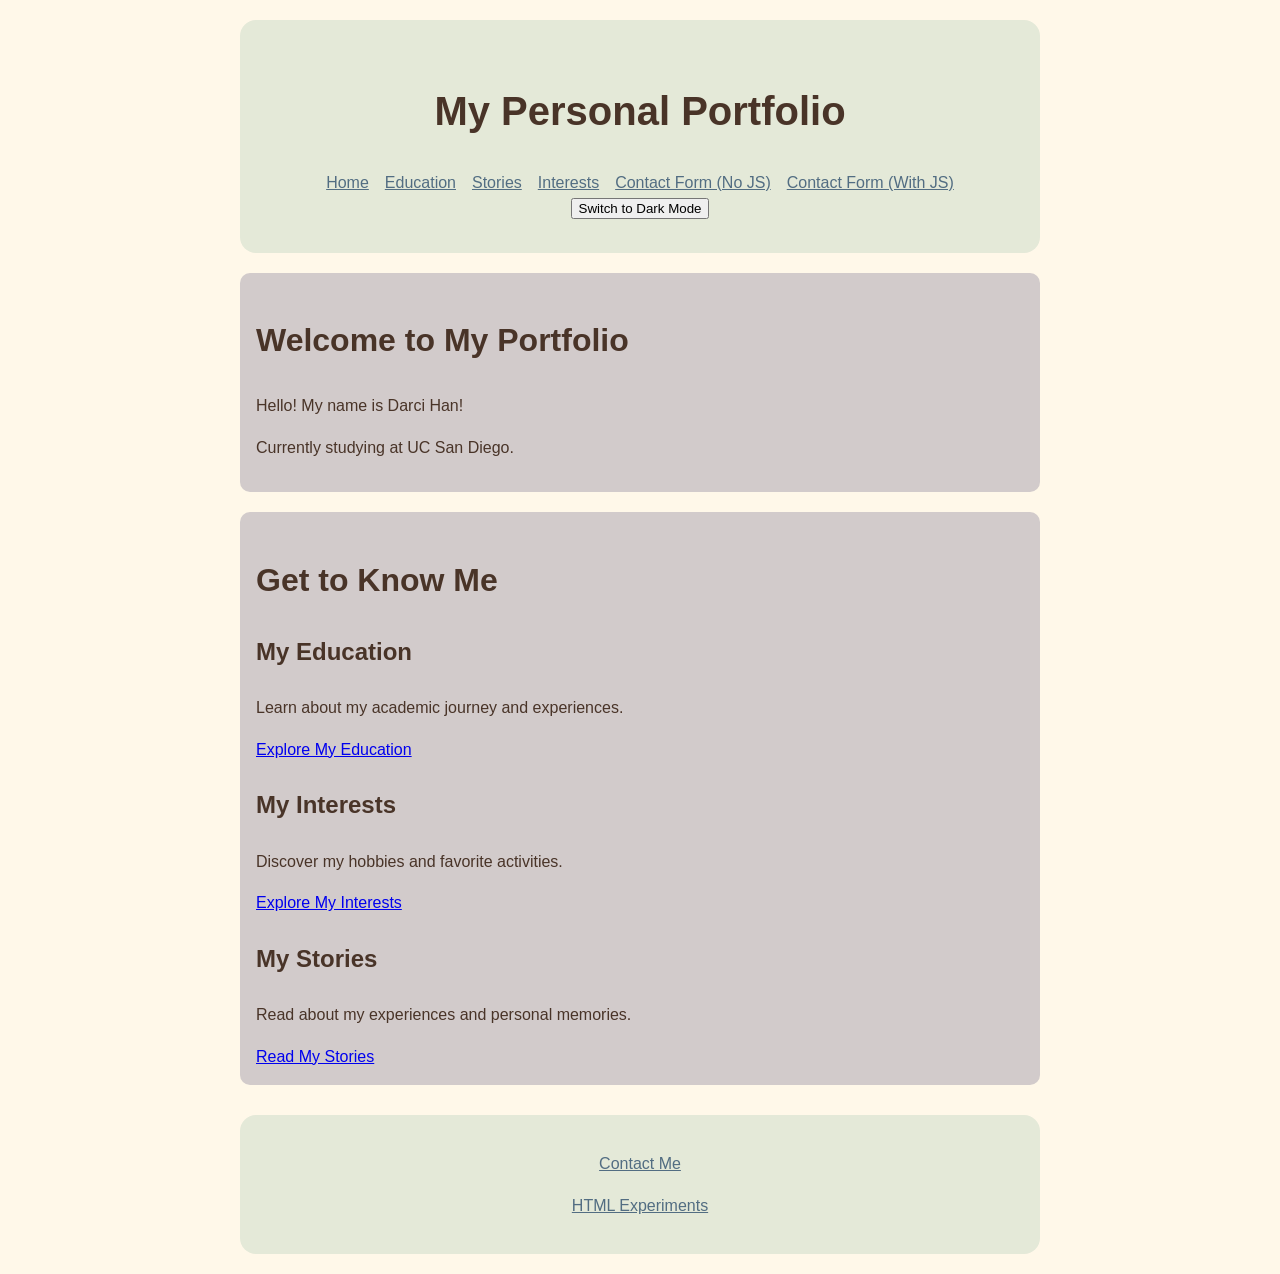
==== index.html @ 0ed993d6 "Add files via upload" ====
<!DOCTYPE html>
<html lang="en">
<head>
    <meta charset="UTF-8">
    <meta name="viewport" content="width=device-width, initial-scale=1.0">
    <title>Home | My Personal Portfolio</title>
    <link rel="icon" href="knitting.jpg" type="image/jpeg">
    <script src="theme.js" defer></script>
<link rel="stylesheet" href="style.css">
</head>
<body>
    <header>
        <h1>My Personal Portfolio</h1>

        <nav aria-label="Main navigation">
            <a href="index.html">Home</a>
            <a href="education.html">Education</a>
            <a href="stories.html">Stories</a>
            <a href="interests.html">Interests</a>

            <a href="form-no-js.html">Contact Form (No JS)</a>
            <a href="form-with-js.html">Contact Form (With JS)</a>
        </nav>

        <button type="button" id="theme-toggle" hidden>
            Switch to Dark Mode
        </button>
    </header>

    <main>
        <section>
            <h2>Welcome to My Portfolio</h2>
            <div>
            <p>
                Hello! My name is Darci Han!
            </p>
            <p>Currently studying at <span>UC San Diego</span>.</p>
            </div>
        </section>

        <section>
            <h2>Get to Know Me</h2>

            <article>
                <h3>My Education</h3>
                <p>Learn about my academic journey and experiences.</p>
                <a href="education.html">Explore My Education</a>
            </article>

            <article>
                <h3>My Interests</h3>
                <p>Discover my hobbies and favorite activities.</p>
                <a href="interests.html">Explore My Interests</a>
            </article>

            <article>
                <h3>My Stories</h3>
                <p>Read about my experiences and personal memories.</p>
                <a href="stories.html">Read My Stories</a>
            </article>
        </section>
    </main>

    <footer>
        <p><a href="contact.html">Contact Me</a></p>
        <p><a href="experiments.html">HTML Experiments</a></p>
    </footer>
</body>
</html>
---- style.css ----
:root {
    --text-color: #493428;
    --background-color: #fff8e9;
    --header-color: #e4e9d8;
    --link-color: #526D82;
    --section-color: #d2cbcb;
    --input-color: #ffffff;
    --main-font: "Arial Rounded MT Bold", sans-serif;

}

   /* Homework 4 - Part 4 (Dark Theme) */

[data-theme="dark"] {
    --text-color: #f5eadb;
    --background-color: #25201e;
    --header-color: #39312d;
    --link-color: #b5d4ef;
    --section-color: #453b36;
    --input-color: #342d29;
}

body {
    font-family: var(--main-font);
    color: var(--text-color);
    background-color: var(--background-color);
    line-height: 1.6;

    max-width: 800px;
    margin: 0 auto;
    padding: 20px;
}

header {
    background-color: var(--header-color);
    padding: 2rem;
    border-radius: 16px;
    text-align: center;
}

nav {
    display: flex;
    justify-content: center;
    gap: 1em;
}

/* Targets links inside the navigation */
nav a {
    color: var(--link-color);
}

a:hover {
    color: var(--text-color);
}

a:focus,
button:focus,
input:focus,
textarea:focus {
    outline: 3px solid var(--link-color);
    outline-offset: 3px;
}
/* Targets sections directly inside main */
main > section {
   background-color: var(--section-color);
   padding: 1rem;
    border-radius: 10px;
     margin-bottom: 20px;
      margin-top: 20px;
}

h1 {
    font-size: 2.5rem;
}

h2 {
    font-size: 2rem;
}

h3 {
    font-size: 1.5rem;
}

footer {
    background-color: var(--header-color);
    padding: 20px;
    margin-top: 30px;
    border-radius: 16px;
    text-align: center;
}

footer a {
    color: var(--link-color);
    margin: 1em;
}

study-note {
    display: block;
    border: 1px solid black;
}

@media (max-width: 600px) {
    nav {
        flex-direction: column;
        align-items: center;
    }
}

/* Targets the email input in the contact form */
input[type="email"] {
    background-color: var(--header-color);
    border: 1px solid var(--link-color);
    border-radius: 5px;
}

dialog {
    position: static;
    margin: 20px auto;
    border: 1px solid var(--link-color);
    border-radius: 10px;
    background-color: var(--header-color);
    color: var(--text-color);
}

/* Homework 4 - Contact Form */

form {
    display: grid;
    gap: 0.75rem;
}

form label {
    font-weight: bold;
}

form input:not([type="hidden"]),
form textarea {
    box-sizing: border-box;
    width: 100%;
    padding: 0.75rem;
    border: 1px solid var(--link-color);
    border-radius: 8px;
    font: inherit;
    background-color: var(--input-color);
    color: var(--text-color);
}

form button {
    padding: 0.75rem;
    background-color: var(--link-color);
    color: white;
    border: none;
    border-radius: 8px;
    font: inherit;
    cursor: pointer;
}

form button:hover {
    background-color: var(--text-color);
}


/* Homework 4 - Part 2 */

form input:required,
form textarea:required {
    border-width: 2px;
}

form input:user-invalid,
form textarea:user-invalid {
    border-color: #b3261e;
    background-color: #fff0f0;
}

form input:user-valid,
form textarea:user-valid {
    border-color: #347854;
}

/* Homework 4 - Part 3 (Comment Warnings) */

#form-info {
    display: block;
    margin: 0.75rem 0;
}

#form-info.near-limit {
    color: #9b321e;
    font-weight: bold;
}

#form-info[hidden] {
    display: none;
}
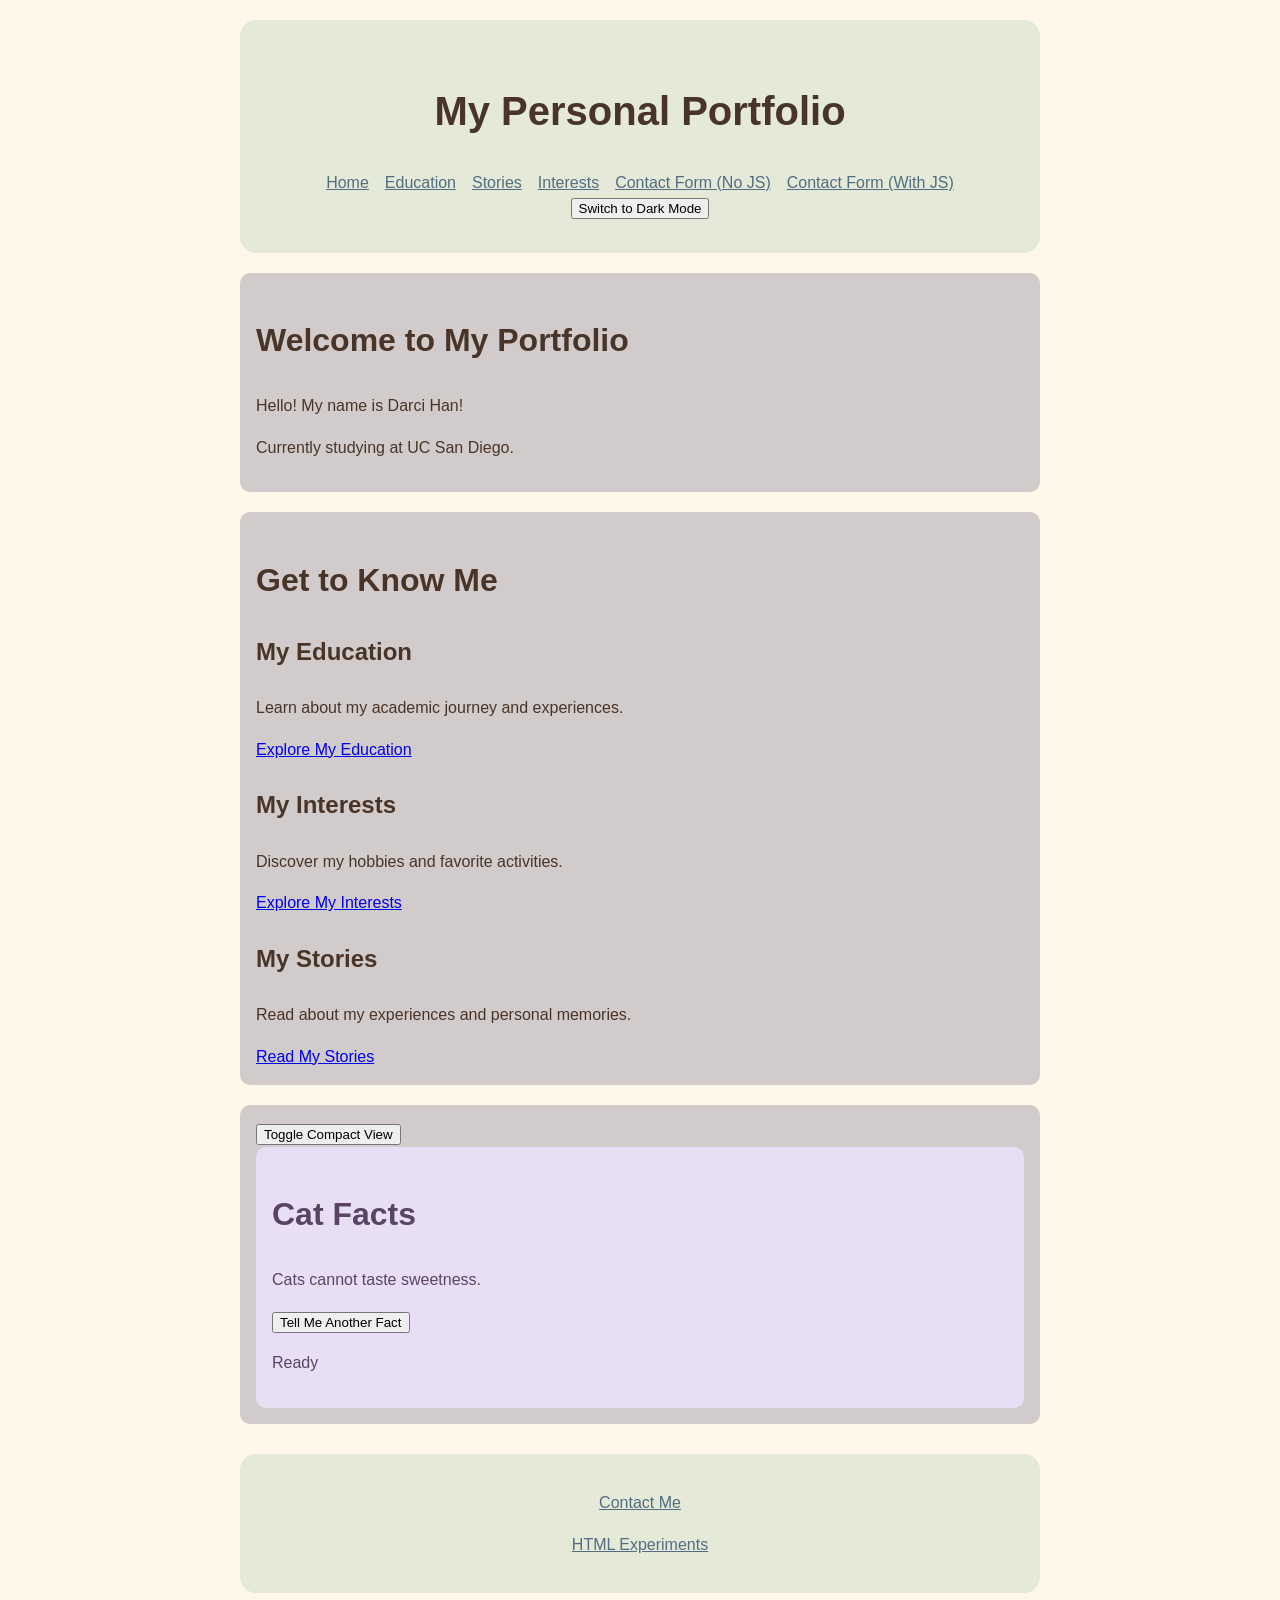
==== commit e7194cbe: "Complete Homework 5" ====
--- a/index.html
+++ b/index.html
@@ -6,6 +6,7 @@
     <title>Home | My Personal Portfolio</title>
     <link rel="icon" href="knitting.jpg" type="image/jpeg">
     <script src="theme.js" defer></script>
+    <script src="cat-facts.js" defer></script>
 <link rel="stylesheet" href="style.css">
 </head>
 <body>
@@ -59,6 +60,14 @@
                 <a href="stories.html">Read My Stories</a>
             </article>
         </section>
+
+        <section>
+            <button type="button" id="toggle-compact">Toggle Compact View</button>
+            <cat-facts></cat-facts>
+                <noscript>
+                    <p>Enable JavaScript to load cat facts.</p>
+                </noscript>
+        </section>
     </main>
 
     <footer>
--- a/style.css
+++ b/style.css
@@ -193,3 +193,21 @@
 #form-info[hidden] {
     display: none;
 }
+
+/* Homework 5 - Part 3 */
+
+cat-facts {
+    --cat-background: #e8dff5;
+    --cat-text: #594466;
+
+    display: block;
+    background-color: var(--cat-background, white);
+    color: var(--cat-text, black);
+    padding: 1rem;
+    border-radius: 10px;
+}
+
+[data-theme="dark"] cat-facts {
+    --cat-background: #40334d;
+    --cat-text: #eee0f5;
+}
